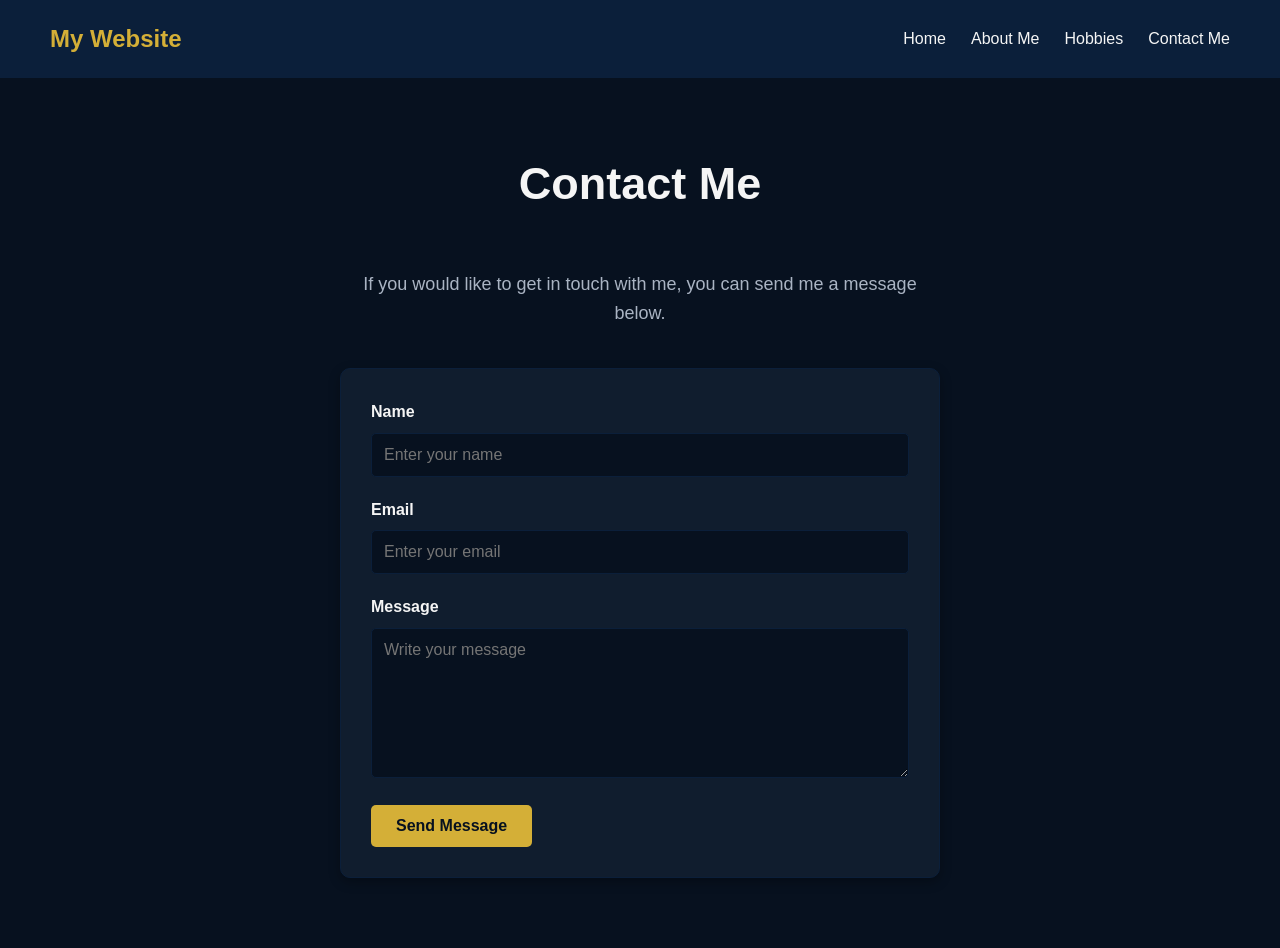
==== contact.html @ 2a3d2187 "Add files via upload" ====
<!DOCTYPE html>
<html lang="en">

<head>
    <meta charset="UTF-8">
    <meta name="viewport" content="width=device-width, initial-scale=1.0">

    <title>Contact Me</title>

    <link rel="stylesheet" href="style.css">
</head>

<body>

    <!-- Navigation Bar -->
    <nav>
        <h2>My Website</h2>

        <div>
            <a href="index.html">Home</a>
            <a href="about.html">About Me</a>
            <a href="hobbies.html">Hobbies</a>
            <a href="contact.html">Contact Me</a>
        </div>
    </nav>


    <!-- Contact Page -->
    <main class="page">

        <h1>Contact Me</h1>

        <div class="contact-container">

            <p>
                If you would like to get in touch with me,
                you can send me a message below.
            </p>

            <form class="contact-form">

                <label for="name">Name</label>
                <input type="text" id="name" name="name" placeholder="Enter your name">


                <label for="email">Email</label>
                <input type="email" id="email" name="email" placeholder="Enter your email">


                <label for="message">Message</label>
                <textarea id="message" name="message" placeholder="Write your message"></textarea>


                <button type="submit">Send Message</button>

            </form>

        </div>

    </main>

</body>

</html>
---- style.css ----
/* =========================
   GENERAL SETTINGS
   ========================= */

* {
    margin: 0;
    padding: 0;
    box-sizing: border-box;
}

body {
    font-family: Arial, sans-serif;
    background-color: #07111F;
    color: #F5F5F5;
    line-height: 1.6;
}


/* =========================
   NAVIGATION BAR
   ========================= */

nav {
    background-color: #0B1F3A;
    color: #F5F5F5;
    padding: 20px 50px;

    display: flex;
    justify-content: space-between;
    align-items: center;
}

nav h2 {
    font-size: 24px;
    color: #D4AF37;
}

nav div {
    display: flex;
    gap: 25px;
}

nav a {
    color: #F5F5F5;
    text-decoration: none;
    font-size: 16px;
    transition: 0.3s;
}

nav a:hover {
    color: #D4AF37;
}


/* =========================
   HOME PAGE
   ========================= */

.home {
    min-height: 90vh;

    display: flex;
    flex-direction: column;
    justify-content: center;
    align-items: center;

    text-align: center;
    padding: 30px;
}

.welcome {
    font-size: 15px;
    letter-spacing: 4px;
    margin-bottom: 15px;
    color: #D4AF37;
}

.home h1 {
    font-size: 60px;
    margin-bottom: 20px;
    color: #F5F5F5;
}

.home h1 span {
    color: #D4AF37;
}

.intro {
    max-width: 650px;
    font-size: 20px;
    line-height: 1.6;
    color: #AAB4C3;
}

.home-buttons {
    display: flex;
    gap: 15px;
    margin-top: 30px;
}


/* =========================
   BUTTONS
   ========================= */

.button {
    display: inline-block;

    background-color: #D4AF37;
    color: #07111F;

    padding: 12px 25px;
    border-radius: 5px;

    text-decoration: none;
    font-weight: bold;

    transition: 0.3s;
}

.button:hover {
    background-color: #F5F5F5;
    color: #07111F;
}

.button.secondary {
    background-color: transparent;
    color: #D4AF37;
    border: 2px solid #D4AF37;
}

.button.secondary:hover {
    background-color: #D4AF37;
    color: #07111F;
}


/* =========================
   ABOUT ME PAGE
   ========================= */

.page {
    max-width: 1000px;
    margin: 0 auto;
    padding: 70px 30px;
}

.page > h1 {
    text-align: center;
    font-size: 45px;
    margin-bottom: 50px;
    color: #F5F5F5;
}

.page h2 {
    font-size: 28px;
    margin-bottom: 15px;
    color: #D4AF37;
}

.page p {
    font-size: 18px;
    margin-bottom: 40px;
    color: #AAB4C3;
}


/* =========================
   HOBBIES PAGE
   ========================= */

.hobby-container {
    display: grid;
    grid-template-columns: repeat(2, 1fr);
    gap: 25px;
}

.hobby {
    background-color: #101D2E;
    padding: 30px;

    border-radius: 10px;
    border: 1px solid #0B1F3A;

    box-shadow: 0 4px 12px rgba(0, 0, 0, 0.3);

    transition: 0.3s;
}

.hobby:hover {
    transform: translateY(-5px);
    border-color: #D4AF37;
}

.hobby h2 {
    color: #D4AF37;
    margin-bottom: 15px;
}

.hobby p {
    color: #AAB4C3;
    margin-bottom: 0;
}


/* =========================
   CONTACT PAGE
   ========================= */

.contact-container {
    max-width: 600px;
    margin: 0 auto;
}

.contact-container p {
    text-align: center;
}

.contact-form {
    background-color: #101D2E;
    padding: 30px;
    border-radius: 10px;

    border: 1px solid #0B1F3A;

    box-shadow: 0 4px 12px rgba(0, 0, 0, 0.3);
}

.contact-form label {
    display: block;
    margin-bottom: 8px;
    font-weight: bold;
    color: #F5F5F5;
}

.contact-form input,
.contact-form textarea {
    width: 100%;
    padding: 12px;

    background-color: #07111F;
    color: #F5F5F5;

    border: 1px solid #0B1F3A;
    border-radius: 5px;

    margin-bottom: 20px;

    font-family: Arial, sans-serif;
    font-size: 16px;
}

.contact-form input:focus,
.contact-form textarea:focus {
    outline: none;
    border-color: #D4AF37;
}

.contact-form textarea {
    height: 150px;
    resize: vertical;
}

.contact-form button {
    background-color: #D4AF37;
    color: #07111F;

    border: none;
    padding: 12px 25px;

    border-radius: 5px;
    font-size: 16px;
    font-weight: bold;

    cursor: pointer;
    transition: 0.3s;
}

.contact-form button:hover {
    background-color: #F5F5F5;
}


/* =========================
   MOBILE
   ========================= */

@media (max-width: 700px) {

    nav {
        flex-direction: column;
        gap: 15px;
        padding: 20px;
    }

    nav div {
        gap: 15px;
        flex-wrap: wrap;
        justify-content: center;
    }

    .home h1 {
        font-size: 40px;
    }

    .intro {
        font-size: 17px;
    }

    .home-buttons {
        flex-direction: column;
    }

    .hobby-container {
        grid-template-columns: 1fr;
    }

    .page > h1 {
        font-size: 35px;
    }
}
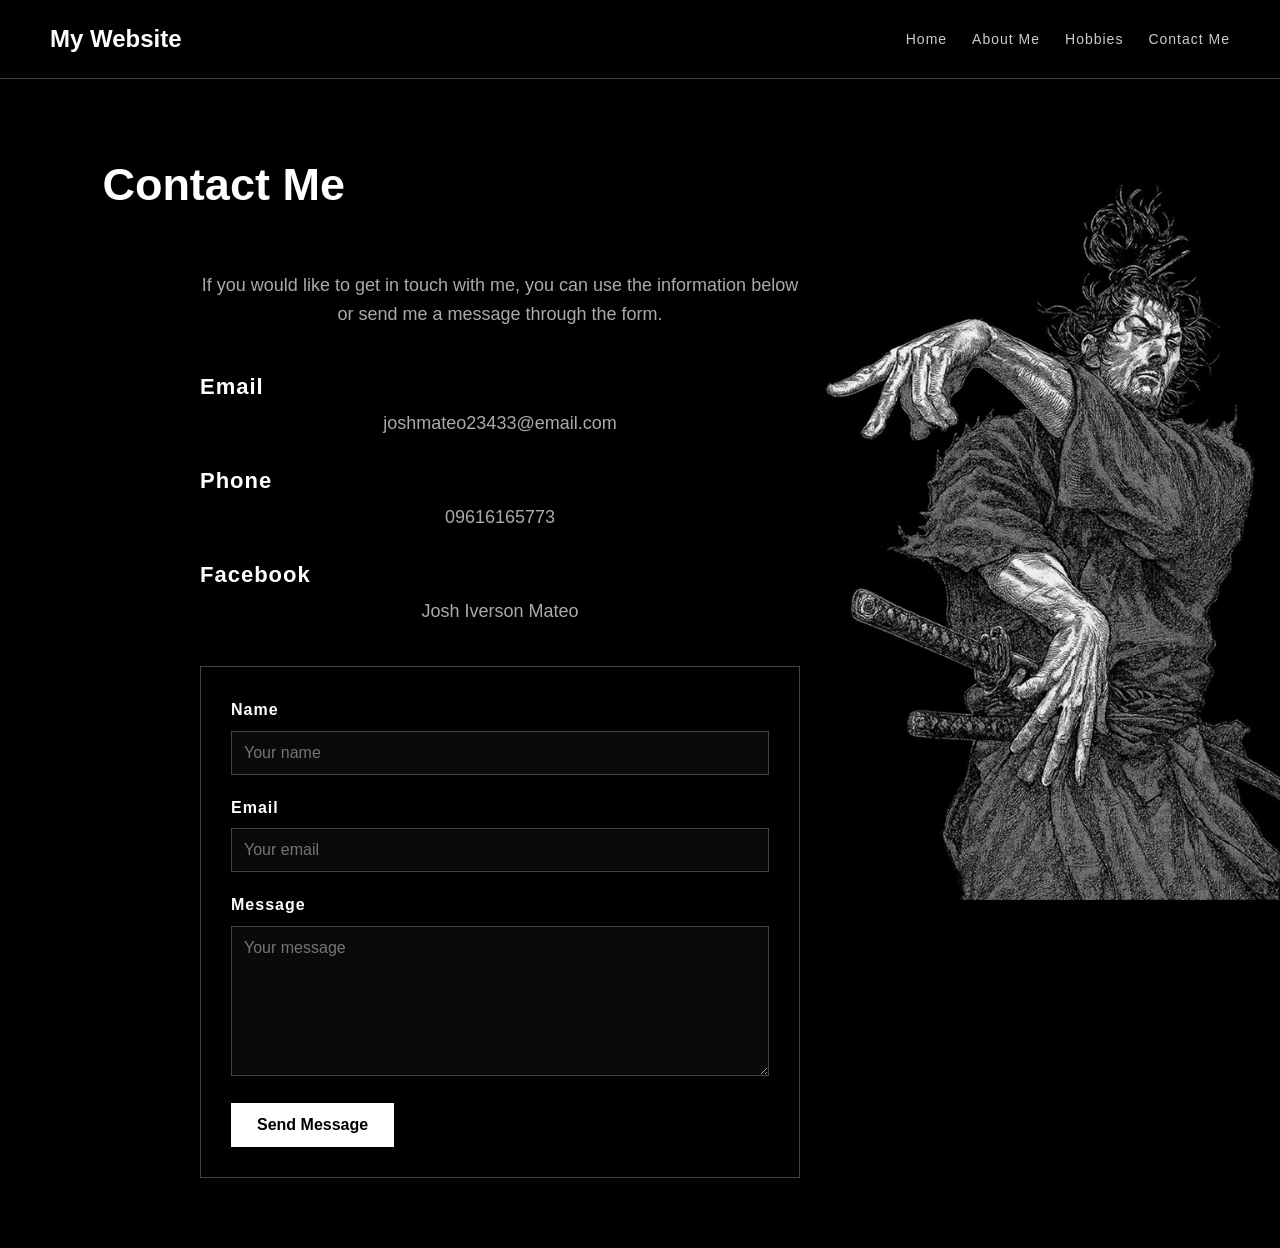
==== commit 33be817c: "Add contact information to contact page Updated contact page to include contact information." ====
--- a/contact.html
+++ b/contact.html
@@ -32,33 +32,37 @@
 
         <div class="contact-container">
 
-            <p>
-                If you would like to get in touch with me,
-                you can send me a message below.
-            </p>
+    <p>
+        If you would like to get in touch with me,
+        you can use the information below or send me a message through the form.
+    </p>
 
-            <form class="contact-form">
+    <div class="contact-info">
 
-                <label for="name">Name</label>
-                <input type="text" id="name" name="name" placeholder="Enter your name">
+        <h2>Email</h2>
+        <p>joshmateo23433@email.com</p>
 
+        <h2>Phone</h2>
+        <p>09616165773</p>
 
-                <label for="email">Email</label>
-                <input type="email" id="email" name="email" placeholder="Enter your email">
+        <h2>Facebook</h2>
+        <p>Josh Iverson Mateo</p>
 
+    </div>
 
-                <label for="message">Message</label>
-                <textarea id="message" name="message" placeholder="Write your message"></textarea>
+    <form class="contact-form">
 
+        <label for="name">Name</label>
+        <input type="text" id="name" name="name" placeholder="Your name">
 
-                <button type="submit">Send Message</button>
+        <label for="email">Email</label>
+        <input type="email" id="email" name="email" placeholder="Your email">
 
-            </form>
+        <label for="message">Message</label>
+        <textarea id="message" name="message" placeholder="Your message"></textarea>
 
-        </div>
+        <button type="submit">Send Message</button>
 
-    </main>
+    </form>
 
-</body>
-
-</html>+</div>
--- a/style.css
+++ b/style.css
@@ -10,8 +10,15 @@
 
 body {
     font-family: Arial, sans-serif;
-    background-color: #07111F;
-    color: #F5F5F5;
+
+    background-image: url("background.png");
+    background-size: cover;
+    background-position: center;
+    background-repeat: no-repeat;
+    background-attachment: fixed;
+
+    background-color: #000000;
+    color: #FFFFFF;
     line-height: 1.6;
 }
 
@@ -21,18 +28,20 @@
    ========================= */
 
 nav {
-    background-color: #0B1F3A;
-    color: #F5F5F5;
+    background-color: rgba(0, 0, 0, 0.75);
+    color: #FFFFFF;
     padding: 20px 50px;
 
     display: flex;
     justify-content: space-between;
     align-items: center;
+
+    border-bottom: 1px solid #444444;
 }
 
 nav h2 {
     font-size: 24px;
-    color: #D4AF37;
+    color: #FFFFFF;
 }
 
 nav div {
@@ -41,14 +50,15 @@
 }
 
 nav a {
-    color: #F5F5F5;
+    color: #CCCCCC;
     text-decoration: none;
-    font-size: 16px;
+    font-size: 14px;
+    letter-spacing: 1px;
     transition: 0.3s;
 }
 
 nav a:hover {
-    color: #D4AF37;
+    color: #FFFFFF;
 }
 
 
@@ -62,34 +72,35 @@
     display: flex;
     flex-direction: column;
     justify-content: center;
-    align-items: center;
-
-    text-align: center;
-    padding: 30px;
+    align-items: flex-start;
+
+    text-align: left;
+    padding: 30px 8%;
 }
 
 .welcome {
-    font-size: 15px;
-    letter-spacing: 4px;
+    font-size: 13px;
+    letter-spacing: 5px;
     margin-bottom: 15px;
-    color: #D4AF37;
+    color: #AAAAAA;
 }
 
 .home h1 {
     font-size: 60px;
     margin-bottom: 20px;
-    color: #F5F5F5;
+    color: #FFFFFF;
+    letter-spacing: -2px;
 }
 
 .home h1 span {
-    color: #D4AF37;
+    color: #FFFFFF;
 }
 
 .intro {
     max-width: 650px;
     font-size: 20px;
     line-height: 1.6;
-    color: #AAB4C3;
+    color: #CCCCCC;
 }
 
 .home-buttons {
@@ -106,32 +117,34 @@
 .button {
     display: inline-block;
 
-    background-color: #D4AF37;
-    color: #07111F;
+    background-color: #FFFFFF;
+    color: #000000;
 
     padding: 12px 25px;
-    border-radius: 5px;
+    border: 1px solid #FFFFFF;
+    border-radius: 0;
 
     text-decoration: none;
     font-weight: bold;
+    letter-spacing: 1px;
 
     transition: 0.3s;
 }
 
 .button:hover {
-    background-color: #F5F5F5;
-    color: #07111F;
+    background-color: #000000;
+    color: #FFFFFF;
 }
 
 .button.secondary {
     background-color: transparent;
-    color: #D4AF37;
-    border: 2px solid #D4AF37;
+    color: #FFFFFF;
+    border: 1px solid #FFFFFF;
 }
 
 .button.secondary:hover {
-    background-color: #D4AF37;
-    color: #07111F;
+    background-color: #FFFFFF;
+    color: #000000;
 }
 
 
@@ -141,29 +154,30 @@
 
 .page {
     max-width: 1000px;
-    margin: 0 auto;
-    padding: 70px 30px;
+    margin: 0;
+    padding: 70px 8%;
+    text-align: left;
 }
 
 .page > h1 {
-    text-align: center;
+    text-align: left;
     font-size: 45px;
     margin-bottom: 50px;
-    color: #F5F5F5;
+    color: #FFFFFF;
 }
 
 .page h2 {
     font-size: 28px;
     margin-bottom: 15px;
-    color: #D4AF37;
+    color: #FFFFFF;
+    letter-spacing: 1px;
 }
 
 .page p {
     font-size: 18px;
     margin-bottom: 40px;
-    color: #AAB4C3;
-}
-
+    color: #BBBBBB;
+}
 
 /* =========================
    HOBBIES PAGE
@@ -176,29 +190,27 @@
 }
 
 .hobby {
-    background-color: #101D2E;
+    background-color: rgba(0, 0, 0, 0.75);
     padding: 30px;
 
-    border-radius: 10px;
-    border: 1px solid #0B1F3A;
-
-    box-shadow: 0 4px 12px rgba(0, 0, 0, 0.3);
+    border-radius: 0;
+    border: 1px solid #444444;
 
     transition: 0.3s;
 }
 
 .hobby:hover {
     transform: translateY(-5px);
-    border-color: #D4AF37;
+    border-color: #FFFFFF;
 }
 
 .hobby h2 {
-    color: #D4AF37;
+    color: #FFFFFF;
     margin-bottom: 15px;
 }
 
 .hobby p {
-    color: #AAB4C3;
+    color: #AAAAAA;
     margin-bottom: 0;
 }
 
@@ -214,23 +226,41 @@
 
 .contact-container p {
     text-align: center;
+    color: #AAAAAA;
+}
+
+.contact-info {
+    margin: 40px 0;
+}
+
+.contact-info h2 {
+    font-size: 22px;
+    color: #FFFFFF;
+    margin-bottom: 5px;
+}
+
+.contact-info p {
+    color: #AAAAAA;
+    margin-bottom: 25px;
 }
 
 .contact-form {
-    background-color: #101D2E;
+    background-color: rgba(0, 0, 0, 0.75);
     padding: 30px;
-    border-radius: 10px;
-
-    border: 1px solid #0B1F3A;
-
-    box-shadow: 0 4px 12px rgba(0, 0, 0, 0.3);
+
+    border-radius: 0;
+    border: 1px solid #444444;
+
+    box-shadow: none;
 }
 
 .contact-form label {
     display: block;
     margin-bottom: 8px;
+
     font-weight: bold;
-    color: #F5F5F5;
+    color: #FFFFFF;
+    letter-spacing: 1px;
 }
 
 .contact-form input,
@@ -238,11 +268,11 @@
     width: 100%;
     padding: 12px;
 
-    background-color: #07111F;
-    color: #F5F5F5;
-
-    border: 1px solid #0B1F3A;
-    border-radius: 5px;
+    background-color: #0A0A0A;
+    color: #FFFFFF;
+
+    border: 1px solid #444444;
+    border-radius: 0;
 
     margin-bottom: 20px;
 
@@ -253,7 +283,7 @@
 .contact-form input:focus,
 .contact-form textarea:focus {
     outline: none;
-    border-color: #D4AF37;
+    border-color: #FFFFFF;
 }
 
 .contact-form textarea {
@@ -262,13 +292,13 @@
 }
 
 .contact-form button {
-    background-color: #D4AF37;
-    color: #07111F;
-
-    border: none;
+    background-color: #FFFFFF;
+    color: #000000;
+
+    border: 1px solid #FFFFFF;
     padding: 12px 25px;
 
-    border-radius: 5px;
+    border-radius: 0;
     font-size: 16px;
     font-weight: bold;
 
@@ -277,7 +307,8 @@
 }
 
 .contact-form button:hover {
-    background-color: #F5F5F5;
+    background-color: #000000;
+    color: #FFFFFF;
 }
 
 
@@ -318,4 +349,4 @@
     .page > h1 {
         font-size: 35px;
     }
-}+}
